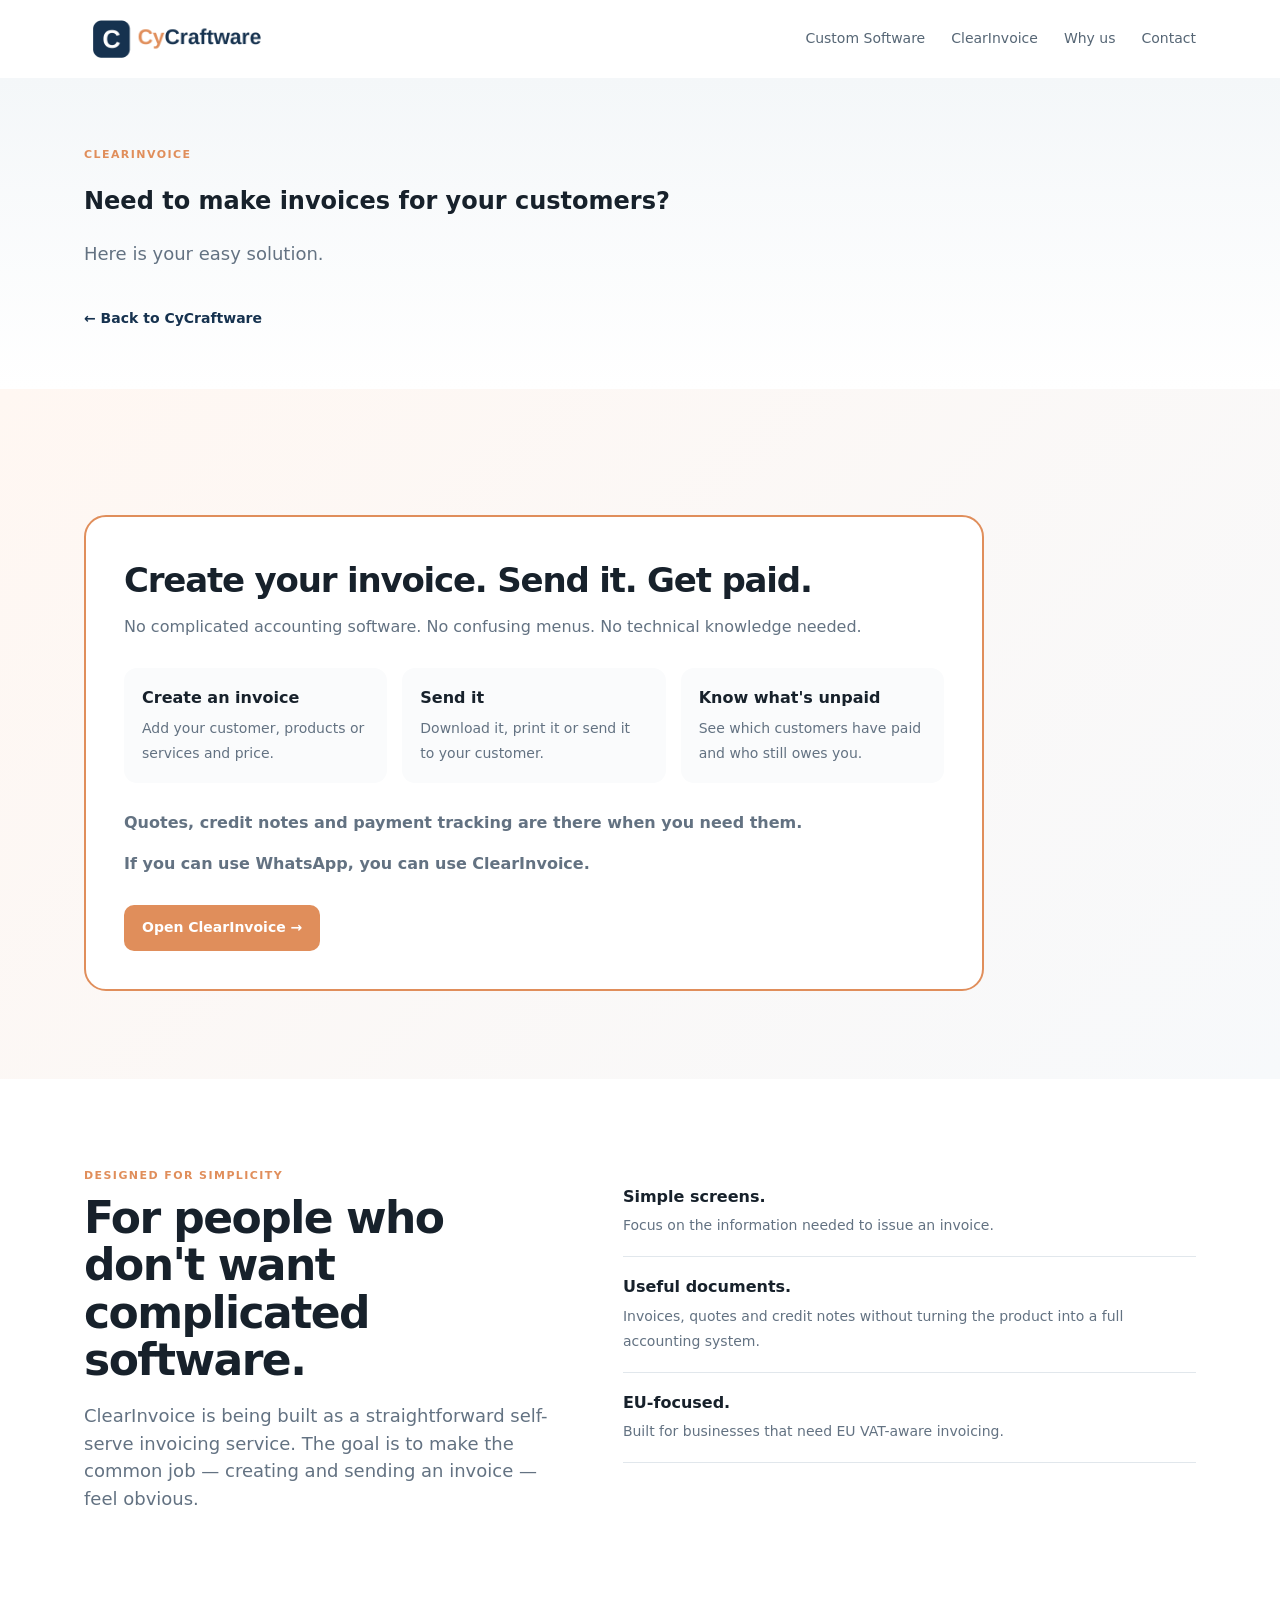
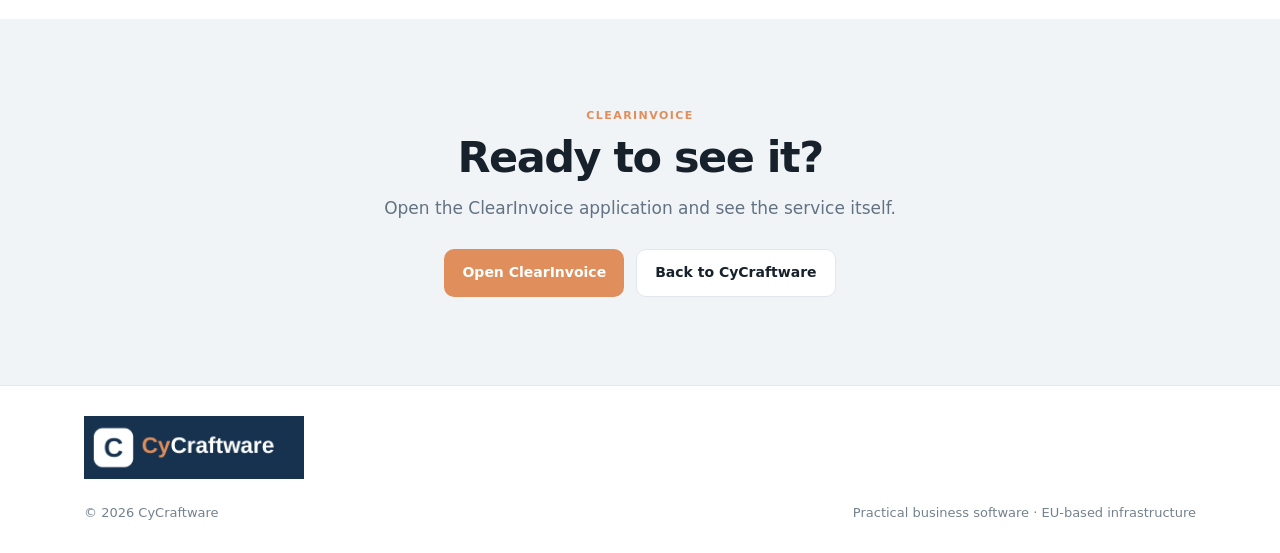
==== clearinvoice.html @ 9a3f7798 "Add files via upload" ====
<!doctype html>
<html lang="en"><head><meta charset="utf-8"><meta name="viewport" content="width=device-width,initial-scale=1">
<meta name="description" content="CyCraftware — practical software for the way your business works.">
<title>ClearInvoice | CyCraftware</title><link rel="stylesheet" href="styles.css"></head>
<body>
<header><div class="wrap nav"><a class="brand" href="index.html"><img class="brand-logo" src="cycraftware-logo-transparent.png" alt="CyCraftware"></a>
<nav class="navlinks"><a href="custom-software.html">Custom Software</a><a href="clearinvoice.html">ClearInvoice</a><a href="index.html#why">Why us</a><a href="index.html#contact">Contact</a></nav></div></header>

<main>
<section class="hero-page"><div class="wrap"><div class="eyebrow">ClearInvoice</div>
<h1>Need to make invoices for your customers?</h1><p class="lead">Here is your easy solution.</p>
<a class="back" href="index.html">← Back to CyCraftware</a></div></section>
<section class="section invoice-section"><div class="wrap"><div class="invoice-box">
<h2>Create your invoice. Send it. Get paid.</h2><p>No complicated accounting software. No confusing menus. No technical knowledge needed.</p>
<div class="invoice-points"><div class="invoice-point"><strong>Create an invoice</strong><span>Add your customer, products or services and price.</span></div>
<div class="invoice-point"><strong>Send it</strong><span>Download it, print it or send it to your customer.</span></div>
<div class="invoice-point"><strong>Know what's unpaid</strong><span>See which customers have paid and who still owes you.</span></div></div>
<p><strong>Quotes, credit notes and payment tracking are there when you need them.</strong></p>
<p><strong>If you can use WhatsApp, you can use ClearInvoice.</strong></p>
<div class="actions" style="justify-content:flex-start"><a class="btn btn-terra" href="https://invoices.cycraftware.com">Open ClearInvoice →</a></div>
</div></div></section>
<section class="section"><div class="wrap"><div class="split"><div><div class="eyebrow">Designed for simplicity</div><h2>For people who don't want complicated software.</h2><p class="lead">ClearInvoice is being built as a straightforward self-serve invoicing service. The goal is to make the common job — creating and sending an invoice — feel obvious.</p></div>
<div class="features"><div class="feature"><strong>Simple screens.</strong><span>Focus on the information needed to issue an invoice.</span></div><div class="feature"><strong>Useful documents.</strong><span>Invoices, quotes and credit notes without turning the product into a full accounting system.</span></div><div class="feature"><strong>EU-focused.</strong><span>Built for businesses that need EU VAT-aware invoicing.</span></div></div></div></div></section>
<section class="cta"><div class="wrap"><div class="eyebrow">ClearInvoice</div><h2>Ready to see it?</h2><p>Open the ClearInvoice application and see the service itself.</p><div class="actions"><a class="btn btn-terra" href="https://invoices.cycraftware.com">Open ClearInvoice</a><a class="btn btn-light" href="index.html">Back to CyCraftware</a></div></div></section>
</main>
<footer class="footer"><div class="wrap"><img class="footer-logo" src="cycraftware-logo-reversed.png" alt="CyCraftware"><div class="footerrow"><span>© 2026 CyCraftware</span><span>Practical business software · EU-based infrastructure</span></div></div></footer>
</body></html>
---- styles.css ----
:root{--navy:#16324F;--terra:#E08E5B;--ink:#17212B;--muted:#637282;--bg:#F6F8FA;--line:#E1E7EC;--white:#fff;--max:1160px}
*{box-sizing:border-box}html{scroll-behavior:smooth}body{margin:0;font-family:Inter,ui-sans-serif,system-ui,-apple-system,BlinkMacSystemFont,"Segoe UI",sans-serif;color:var(--ink);background:#fff;line-height:1.55}
a{text-decoration:none;color:inherit}.wrap{max-width:var(--max);margin:auto;padding:0 24px}
.nav{height:78px;display:flex;align-items:center;justify-content:space-between}.brand{display:flex;align-items:center;color:var(--navy)}
.brand-logo{display:block;width:205px;height:auto;max-height:60px;object-fit:contain}
.footer-logo{display:block;width:220px;height:auto;max-height:64px;object-fit:contain;margin-bottom:24px}
.navlinks{display:flex;gap:26px;color:#566675;font-size:14px}.navlinks a:hover{color:var(--navy)}
.btn{display:inline-flex;align-items:center;justify-content:center;padding:12px 18px;border-radius:10px;font-weight:750;font-size:14px;transition:.18s ease}.btn:hover{transform:translateY(-1px)}
.btn-primary{background:var(--navy);color:#fff}.btn-terra{background:var(--terra);color:#fff}.btn-light{border:1px solid var(--line);background:#fff}
.hero{background:linear-gradient(180deg,#F4F7F9 0,#fff 100%);padding:74px 0 90px}.hero-top{text-align:center;max-width:850px;margin:auto}
.eyebrow{color:var(--terra);font-weight:850;text-transform:uppercase;letter-spacing:.13em;font-size:11px}.hero h1{font-size:clamp(42px,6vw,70px);line-height:1.03;letter-spacing:-.05em;margin:15px 0}.hero-top p{font-size:19px;color:var(--muted);max-width:720px;margin:0 auto}
.choice{display:grid;grid-template-columns:1fr 1fr;gap:22px;margin-top:48px;text-align:left}.choice-card{padding:36px;border-radius:22px;background:#fff;border:1px solid var(--line);box-shadow:0 16px 42px rgba(22,50,79,.08);transition:.18s ease}.choice-card:hover{transform:translateY(-3px)}
.choice-card.custom{border-top:5px solid var(--navy)}.choice-card.invoice{border-top:5px solid var(--terra)}.choice-card h2{font-size:30px;line-height:1.12;letter-spacing:-.025em;margin:12px 0}.choice-card p{color:var(--muted);font-size:16px}
.choice-card ul{padding-left:19px;color:#526170;line-height:1.85;margin:20px 0 27px}.badge{font-size:11px;font-weight:850;letter-spacing:.12em;color:#687785}
.flow{display:flex;align-items:center;gap:7px;flex-wrap:wrap;margin:23px 0;font-weight:750}.flow span{background:#F7F1ED;padding:8px 11px;border-radius:999px;font-size:13px}.flow b{color:var(--terra)}
.section{padding:88px 0}.section.alt{background:var(--bg)}.section h1,.section h2{font-size:44px;line-height:1.08;letter-spacing:-.035em;margin:10px 0 14px}.lead{color:var(--muted);font-size:18px;max-width:760px}
.grid3{display:grid;grid-template-columns:repeat(3,1fr);gap:18px;margin-top:38px}.card{background:#fff;border:1px solid var(--line);border-radius:17px;padding:28px}.card h3{font-size:20px;margin:0 0 9px}.card p{margin:0;color:var(--muted)}.pill{display:block;color:var(--terra);font-size:11px;font-weight:850;letter-spacing:.1em;text-transform:uppercase;margin-bottom:10px}
.cases{display:grid;grid-template-columns:1fr 1fr;gap:20px;margin-top:36px}.case{background:#fff;border:1px solid var(--line);border-radius:18px;padding:30px}.case .num{color:var(--terra);font-weight:850;font-size:12px;letter-spacing:.1em}.case h3{font-size:25px;margin:10px 0}.case p{color:var(--muted)}
.split{display:grid;grid-template-columns:.9fr 1.1fr;gap:70px;align-items:start}.features{display:grid;gap:0}.feature{padding:18px 0;border-bottom:1px solid var(--line)}.feature strong{display:block;margin-bottom:4px}.feature span{color:var(--muted);font-size:14px}
.invoice-section{background:linear-gradient(135deg,#fff7f2,#f7f9fb)}.invoice-box{margin-top:38px;background:#fff;border:2px solid var(--terra);border-radius:22px;padding:38px;max-width:900px}.invoice-box h2{font-size:34px;line-height:1.1;margin:7px 0 12px}.invoice-box p{color:var(--muted)}
.invoice-points{display:grid;grid-template-columns:repeat(3,1fr);gap:15px;margin:28px 0}.invoice-point{padding:18px;background:#fafbfc;border-radius:13px}.invoice-point strong{display:block;margin-bottom:5px}.invoice-point span{font-size:14px;color:var(--muted)}
.quote{background:var(--navy);color:#fff;border-radius:22px;padding:44px}.quote p{font-size:27px;line-height:1.3;max-width:800px;margin:0}.quote small{display:block;color:#c9d5df;margin-top:17px}
.cta{padding:88px 0;text-align:center;background:#F1F4F7}.cta h2{font-size:43px;line-height:1.08;letter-spacing:-.035em;max-width:780px;margin:10px auto 14px}.cta p{max-width:650px;margin:0 auto;color:var(--muted);font-size:17px}
.actions{display:flex;gap:12px;justify-content:center;flex-wrap:wrap;margin-top:28px}.footer{padding:30px 0;border-top:1px solid var(--line);color:#74828E;font-size:13px}.footerrow{display:flex;justify-content:space-between;gap:18px;flex-wrap:wrap}
.back{display:inline-flex;margin-top:22px;color:var(--navy);font-weight:750;font-size:14px}.hero-page{padding:68px 0 58px;background:linear-gradient(180deg,#F4F7F9,#fff)}
@media(max-width:800px){.navlinks{display:none}.hero{padding:56px 0 65px}.choice,.cases,.split,.grid3,.invoice-points{grid-template-columns:1fr}.section{padding:66px 0}.section h1,.section h2,.cta h2{font-size:34px}.choice-card{padding:27px}.invoice-box{padding:28px}.quote{padding:32px}.quote p{font-size:23px}}

@media (max-width:720px){.brand-logo{width:175px}.footer-logo{width:190px}.navlinks{gap:12px;font-size:12px;flex-wrap:wrap;justify-content:flex-end}.nav{height:auto;min-height:78px;padding-top:14px;padding-bottom:14px}}
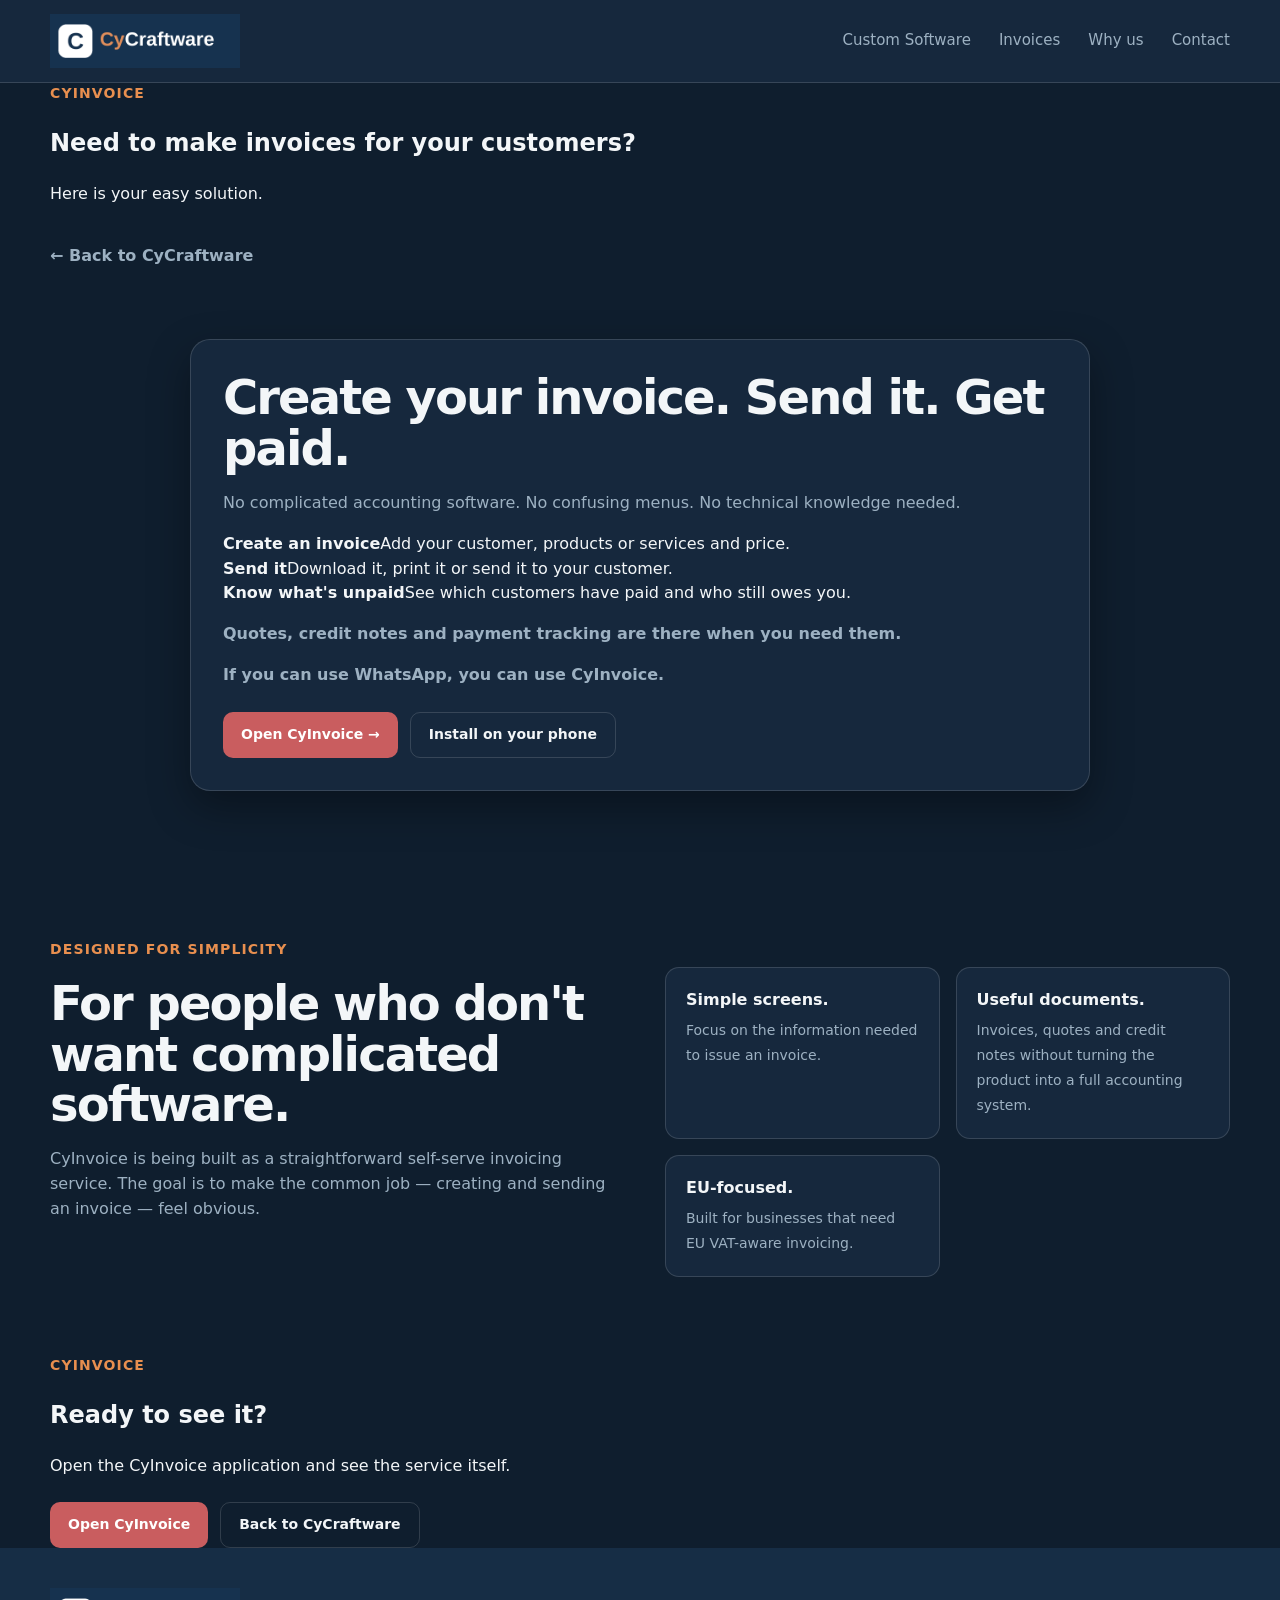
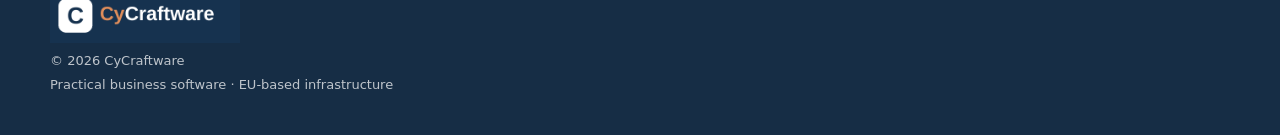
==== commit dac969b4: "Rename ClearInvoice to CyInvoice on the site; nav label Invoices; add Install on your phone button V" ====
--- a/clearinvoice.html
+++ b/clearinvoice.html
@@ -1,13 +1,13 @@
 <!doctype html>
 <html lang="en"><head><meta charset="utf-8"><meta name="viewport" content="width=device-width,initial-scale=1">
 <meta name="description" content="CyCraftware — practical software for the way your business works.">
-<title>ClearInvoice | CyCraftware</title><link rel="stylesheet" href="styles.css"></head>
+<title>CyInvoice | CyCraftware</title><link rel="stylesheet" href="styles.css"></head>
 <body>
 <header><div class="wrap nav"><a class="brand" href="index.html"><img class="brand-logo" src="cycraftware-logo-transparent.png" alt="CyCraftware"></a>
-<nav class="navlinks"><a href="custom-software.html">Custom Software</a><a href="clearinvoice.html">ClearInvoice</a><a href="index.html#why">Why us</a><a href="index.html#contact">Contact</a></nav></div></header>
+<nav class="navlinks"><a href="custom-software.html">Custom Software</a><a href="clearinvoice.html">Invoices</a><a href="index.html#why">Why us</a><a href="index.html#contact">Contact</a></nav></div></header>
 
 <main>
-<section class="hero-page"><div class="wrap"><div class="eyebrow">ClearInvoice</div>
+<section class="hero-page"><div class="wrap"><div class="eyebrow">CyInvoice</div>
 <h1>Need to make invoices for your customers?</h1><p class="lead">Here is your easy solution.</p>
 <a class="back" href="index.html">← Back to CyCraftware</a></div></section>
 <section class="section invoice-section"><div class="wrap"><div class="invoice-box">
@@ -16,12 +16,12 @@
 <div class="invoice-point"><strong>Send it</strong><span>Download it, print it or send it to your customer.</span></div>
 <div class="invoice-point"><strong>Know what's unpaid</strong><span>See which customers have paid and who still owes you.</span></div></div>
 <p><strong>Quotes, credit notes and payment tracking are there when you need them.</strong></p>
-<p><strong>If you can use WhatsApp, you can use ClearInvoice.</strong></p>
-<div class="actions" style="justify-content:flex-start"><a class="btn btn-terra" href="https://invoices.cycraftware.com">Open ClearInvoice →</a></div>
+<p><strong>If you can use WhatsApp, you can use CyInvoice.</strong></p>
+<div class="actions" style="justify-content:flex-start"><a class="btn btn-terra" href="https://invoices.cycraftware.com">Open CyInvoice →</a><a class="btn btn-light" href="https://invoices.cycraftware.com/cyinvoice-pwa/install.html">Install on your phone</a></div>
 </div></div></section>
-<section class="section"><div class="wrap"><div class="split"><div><div class="eyebrow">Designed for simplicity</div><h2>For people who don't want complicated software.</h2><p class="lead">ClearInvoice is being built as a straightforward self-serve invoicing service. The goal is to make the common job — creating and sending an invoice — feel obvious.</p></div>
+<section class="section"><div class="wrap"><div class="split"><div><div class="eyebrow">Designed for simplicity</div><h2>For people who don't want complicated software.</h2><p class="lead">CyInvoice is being built as a straightforward self-serve invoicing service. The goal is to make the common job — creating and sending an invoice — feel obvious.</p></div>
 <div class="features"><div class="feature"><strong>Simple screens.</strong><span>Focus on the information needed to issue an invoice.</span></div><div class="feature"><strong>Useful documents.</strong><span>Invoices, quotes and credit notes without turning the product into a full accounting system.</span></div><div class="feature"><strong>EU-focused.</strong><span>Built for businesses that need EU VAT-aware invoicing.</span></div></div></div></div></section>
-<section class="cta"><div class="wrap"><div class="eyebrow">ClearInvoice</div><h2>Ready to see it?</h2><p>Open the ClearInvoice application and see the service itself.</p><div class="actions"><a class="btn btn-terra" href="https://invoices.cycraftware.com">Open ClearInvoice</a><a class="btn btn-light" href="index.html">Back to CyCraftware</a></div></div></section>
+<section class="cta"><div class="wrap"><div class="eyebrow">CyInvoice</div><h2>Ready to see it?</h2><p>Open the CyInvoice application and see the service itself.</p><div class="actions"><a class="btn btn-terra" href="https://invoices.cycraftware.com">Open CyInvoice</a><a class="btn btn-light" href="index.html">Back to CyCraftware</a></div></div></section>
 </main>
 <footer class="footer"><div class="wrap"><img class="footer-logo" src="cycraftware-logo-reversed.png" alt="CyCraftware"><div class="footerrow"><span>© 2026 CyCraftware</span><span>Practical business software · EU-based infrastructure</span></div></div></footer>
-</body></html>+</body></html>
--- a/styles.css
+++ b/styles.css
@@ -1,29 +1,624 @@
-
-:root{--navy:#16324F;--terra:#E08E5B;--ink:#17212B;--muted:#637282;--bg:#F6F8FA;--line:#E1E7EC;--white:#fff;--max:1160px}
-*{box-sizing:border-box}html{scroll-behavior:smooth}body{margin:0;font-family:Inter,ui-sans-serif,system-ui,-apple-system,BlinkMacSystemFont,"Segoe UI",sans-serif;color:var(--ink);background:#fff;line-height:1.55}
-a{text-decoration:none;color:inherit}.wrap{max-width:var(--max);margin:auto;padding:0 24px}
-.nav{height:78px;display:flex;align-items:center;justify-content:space-between}.brand{display:flex;align-items:center;color:var(--navy)}
-.brand-logo{display:block;width:205px;height:auto;max-height:60px;object-fit:contain}
-.footer-logo{display:block;width:220px;height:auto;max-height:64px;object-fit:contain;margin-bottom:24px}
-.navlinks{display:flex;gap:26px;color:#566675;font-size:14px}.navlinks a:hover{color:var(--navy)}
-.btn{display:inline-flex;align-items:center;justify-content:center;padding:12px 18px;border-radius:10px;font-weight:750;font-size:14px;transition:.18s ease}.btn:hover{transform:translateY(-1px)}
-.btn-primary{background:var(--navy);color:#fff}.btn-terra{background:var(--terra);color:#fff}.btn-light{border:1px solid var(--line);background:#fff}
-.hero{background:linear-gradient(180deg,#F4F7F9 0,#fff 100%);padding:74px 0 90px}.hero-top{text-align:center;max-width:850px;margin:auto}
-.eyebrow{color:var(--terra);font-weight:850;text-transform:uppercase;letter-spacing:.13em;font-size:11px}.hero h1{font-size:clamp(42px,6vw,70px);line-height:1.03;letter-spacing:-.05em;margin:15px 0}.hero-top p{font-size:19px;color:var(--muted);max-width:720px;margin:0 auto}
-.choice{display:grid;grid-template-columns:1fr 1fr;gap:22px;margin-top:48px;text-align:left}.choice-card{padding:36px;border-radius:22px;background:#fff;border:1px solid var(--line);box-shadow:0 16px 42px rgba(22,50,79,.08);transition:.18s ease}.choice-card:hover{transform:translateY(-3px)}
-.choice-card.custom{border-top:5px solid var(--navy)}.choice-card.invoice{border-top:5px solid var(--terra)}.choice-card h2{font-size:30px;line-height:1.12;letter-spacing:-.025em;margin:12px 0}.choice-card p{color:var(--muted);font-size:16px}
-.choice-card ul{padding-left:19px;color:#526170;line-height:1.85;margin:20px 0 27px}.badge{font-size:11px;font-weight:850;letter-spacing:.12em;color:#687785}
-.flow{display:flex;align-items:center;gap:7px;flex-wrap:wrap;margin:23px 0;font-weight:750}.flow span{background:#F7F1ED;padding:8px 11px;border-radius:999px;font-size:13px}.flow b{color:var(--terra)}
-.section{padding:88px 0}.section.alt{background:var(--bg)}.section h1,.section h2{font-size:44px;line-height:1.08;letter-spacing:-.035em;margin:10px 0 14px}.lead{color:var(--muted);font-size:18px;max-width:760px}
-.grid3{display:grid;grid-template-columns:repeat(3,1fr);gap:18px;margin-top:38px}.card{background:#fff;border:1px solid var(--line);border-radius:17px;padding:28px}.card h3{font-size:20px;margin:0 0 9px}.card p{margin:0;color:var(--muted)}.pill{display:block;color:var(--terra);font-size:11px;font-weight:850;letter-spacing:.1em;text-transform:uppercase;margin-bottom:10px}
-.cases{display:grid;grid-template-columns:1fr 1fr;gap:20px;margin-top:36px}.case{background:#fff;border:1px solid var(--line);border-radius:18px;padding:30px}.case .num{color:var(--terra);font-weight:850;font-size:12px;letter-spacing:.1em}.case h3{font-size:25px;margin:10px 0}.case p{color:var(--muted)}
-.split{display:grid;grid-template-columns:.9fr 1.1fr;gap:70px;align-items:start}.features{display:grid;gap:0}.feature{padding:18px 0;border-bottom:1px solid var(--line)}.feature strong{display:block;margin-bottom:4px}.feature span{color:var(--muted);font-size:14px}
-.invoice-section{background:linear-gradient(135deg,#fff7f2,#f7f9fb)}.invoice-box{margin-top:38px;background:#fff;border:2px solid var(--terra);border-radius:22px;padding:38px;max-width:900px}.invoice-box h2{font-size:34px;line-height:1.1;margin:7px 0 12px}.invoice-box p{color:var(--muted)}
-.invoice-points{display:grid;grid-template-columns:repeat(3,1fr);gap:15px;margin:28px 0}.invoice-point{padding:18px;background:#fafbfc;border-radius:13px}.invoice-point strong{display:block;margin-bottom:5px}.invoice-point span{font-size:14px;color:var(--muted)}
-.quote{background:var(--navy);color:#fff;border-radius:22px;padding:44px}.quote p{font-size:27px;line-height:1.3;max-width:800px;margin:0}.quote small{display:block;color:#c9d5df;margin-top:17px}
-.cta{padding:88px 0;text-align:center;background:#F1F4F7}.cta h2{font-size:43px;line-height:1.08;letter-spacing:-.035em;max-width:780px;margin:10px auto 14px}.cta p{max-width:650px;margin:0 auto;color:var(--muted);font-size:17px}
-.actions{display:flex;gap:12px;justify-content:center;flex-wrap:wrap;margin-top:28px}.footer{padding:30px 0;border-top:1px solid var(--line);color:#74828E;font-size:13px}.footerrow{display:flex;justify-content:space-between;gap:18px;flex-wrap:wrap}
-.back{display:inline-flex;margin-top:22px;color:var(--navy);font-weight:750;font-size:14px}.hero-page{padding:68px 0 58px;background:linear-gradient(180deg,#F4F7F9,#fff)}
-@media(max-width:800px){.navlinks{display:none}.hero{padding:56px 0 65px}.choice,.cases,.split,.grid3,.invoice-points{grid-template-columns:1fr}.section{padding:66px 0}.section h1,.section h2,.cta h2{font-size:34px}.choice-card{padding:27px}.invoice-box{padding:28px}.quote{padding:32px}.quote p{font-size:23px}}
-
-@media (max-width:720px){.brand-logo{width:175px}.footer-logo{width:190px}.navlinks{gap:12px;font-size:12px;flex-wrap:wrap;justify-content:flex-end}.nav{height:auto;min-height:78px;padding-top:14px;padding-bottom:14px}}
+:root {
+  --navy: #162d45;
+  --navy-light: #2c4d70;
+  --orange: #e88f4f;
+  --muted: #9db1c2;
+  --line: rgba(255, 255, 255, 0.14);
+  --bg: #0f1e2e;
+  --surface: #16283d;
+  --hero-bg: #12233a;
+  --white: #ffffff;
+  --terra: #c95d5f;
+  --green: #3f8f78;
+  --text: #f3f6f8;
+}
+
+* {
+  box-sizing: border-box;
+}
+
+html {
+  scroll-behavior: smooth;
+}
+
+body {
+  margin: 0;
+  font-family: Inter, ui-sans-serif, system-ui, -apple-system,
+    BlinkMacSystemFont, "Segoe UI", sans-serif;
+  color: var(--text);
+  background: var(--bg);
+  line-height: 1.55;
+  overflow-x: hidden;
+}
+
+img {
+  max-width: 100%;
+  height: auto;
+}
+
+a {
+  color: inherit;
+  text-decoration: none;
+}
+
+.wrap {
+  width: min(1180px, calc(100% - 40px));
+  margin: 0 auto;
+}
+
+/* =========================
+   HEADER
+========================= */
+header {
+  background: var(--surface);
+  border-bottom: 1px solid var(--line);
+}
+
+header .wrap {
+  min-height: 82px;
+  display: flex;
+  align-items: center;
+  justify-content: space-between;
+  gap: 30px;
+}
+
+.brand {
+  display: flex;
+  align-items: center;
+  flex-shrink: 0;
+}
+
+.brand-logo {
+  display: block;
+  width: 190px;
+  max-width: 100%;
+  content: url("cycraftware-logo-reversed.png");
+}
+
+.navlinks {
+  display: flex;
+  align-items: center;
+  justify-content: flex-end;
+  gap: 28px;
+  flex-wrap: wrap;
+}
+
+.navlinks a {
+  color: var(--muted);
+  font-size: 15px;
+  white-space: nowrap;
+  transition: color 0.18s ease;
+}
+
+.navlinks a:hover {
+  color: var(--white);
+}
+
+/* =========================
+   BUTTONS
+========================= */
+.btn {
+  display: inline-flex;
+  align-items: center;
+  justify-content: center;
+  gap: 8px;
+  min-height: 44px;
+  padding: 11px 18px;
+  border-radius: 10px;
+  font-weight: 700;
+  font-size: 14px;
+  transition: transform 0.18s ease, opacity 0.18s ease;
+}
+
+.btn:hover {
+  transform: translateY(-1px);
+}
+
+.btn-primary {
+  background: var(--navy-light);
+  color: var(--white);
+}
+
+.btn-terra {
+  background: var(--terra);
+  color: var(--white);
+}
+
+.btn-light {
+  background: transparent;
+  color: var(--text);
+  border: 1px solid var(--line);
+}
+
+/* =========================
+   HERO
+========================= */
+.hero {
+  background: var(--hero-bg);
+  padding: 78px 0 40px;
+}
+
+.hero-top {
+  max-width: 900px;
+  margin: 0 auto;
+  text-align: center;
+}
+
+.eyebrow {
+  color: var(--orange);
+  font-size: 14px;
+  font-weight: 800;
+  letter-spacing: 0.08em;
+  text-transform: uppercase;
+  margin-bottom: 18px;
+}
+
+.hero h1 {
+  margin: 0;
+  font-size: clamp(42px, 6vw, 76px);
+  line-height: 0.98;
+  letter-spacing: -0.055em;
+  font-weight: 800;
+}
+
+.hero p {
+  max-width: 850px;
+  margin: 28px auto 0;
+  color: var(--muted);
+  font-size: clamp(17px, 2vw, 21px);
+}
+
+/* =========================
+   MAIN SERVICE CHOICES
+========================= */
+.choice {
+  width: min(1180px, calc(100% - 40px));
+  margin: 0 auto;
+  padding: 42px 0 70px;
+
+  display: grid;
+  grid-template-columns: repeat(2, minmax(0, 1fr));
+  gap: 28px;
+  align-items: stretch;
+}
+
+.choice-card {
+  min-width: 0;
+  background: var(--surface);
+  border: 1px solid var(--line);
+  border-radius: 22px;
+  padding: 32px;
+  box-shadow: 0 16px 40px rgba(0, 0, 0, 0.35);
+  transition: transform 0.18s ease, box-shadow 0.18s ease;
+}
+
+.choice-card:hover {
+  transform: translateY(-3px);
+  box-shadow: 0 20px 50px rgba(0, 0, 0, 0.45);
+}
+
+.choice-card.custom {
+  border-top: 5px solid var(--navy-light);
+}
+
+.choice-card.invoice {
+  border-top: 5px solid var(--orange);
+}
+
+.badge {
+  display: inline-block;
+  margin-bottom: 14px;
+  color: var(--muted);
+  font-size: 13px;
+  font-weight: 800;
+  letter-spacing: 0.08em;
+}
+
+.choice-card h2 {
+  margin: 0 0 16px;
+  font-size: clamp(27px, 3vw, 36px);
+  line-height: 1.08;
+  letter-spacing: -0.035em;
+}
+
+.choice-card p {
+  margin: 0 0 18px;
+  color: var(--muted);
+  font-size: 17px;
+}
+
+.choice-card ul {
+  margin: 0 0 24px;
+  padding-left: 20px;
+  color: var(--muted);
+}
+
+.choice-card li {
+  margin-bottom: 9px;
+}
+
+/* =========================
+   SECTIONS
+========================= */
+.section {
+  padding: 78px 0;
+}
+
+.section.alt {
+  background: var(--surface);
+}
+
+.section .wrap {
+  width: min(1180px, calc(100% - 40px));
+}
+
+.section h2 {
+  margin: 0 0 18px;
+  font-size: clamp(32px, 4vw, 48px);
+  line-height: 1.05;
+  letter-spacing: -0.04em;
+}
+
+.section p {
+  color: var(--muted);
+}
+
+/* =========================
+   SPLIT CONTENT
+========================= */
+.split {
+  display: grid;
+  grid-template-columns: minmax(0, 1fr) minmax(0, 1fr);
+  gap: 50px;
+  align-items: start;
+}
+
+.split > * {
+  min-width: 0;
+}
+
+/* =========================
+   FEATURE GRID
+========================= */
+.features {
+  display: grid;
+  grid-template-columns: repeat(2, minmax(0, 1fr));
+  gap: 16px;
+  margin-top: 28px;
+}
+
+.feature {
+  background: var(--surface);
+  border: 1px solid var(--line);
+  border-radius: 14px;
+  padding: 20px;
+}
+
+.feature strong {
+  display: block;
+  margin-bottom: 6px;
+}
+
+.feature span {
+  color: var(--muted);
+  font-size: 14px;
+}
+
+/* =========================
+   THREE COLUMN GRID
+========================= */
+.grid3 {
+  display: grid;
+  grid-template-columns: repeat(3, minmax(0, 1fr));
+  gap: 18px;
+}
+
+.card {
+  min-width: 0;
+  background: var(--surface);
+  border: 1px solid var(--line);
+  border-radius: 17px;
+  padding: 28px;
+}
+
+.card h3 {
+  margin: 0 0 9px;
+  font-size: 20px;
+}
+
+.card p {
+  margin: 0;
+  color: var(--muted);
+}
+
+/* =========================
+   PILLS
+========================= */
+.pill {
+  display: inline-block;
+  padding: 7px 12px;
+  border-radius: 999px;
+  background: rgba(255, 255, 255, 0.08);
+  color: var(--text);
+  font-size: 12px;
+  font-weight: 800;
+  letter-spacing: 0.05em;
+}
+
+/* =========================
+   FLOW
+========================= */
+.flow {
+  display: grid;
+  grid-template-columns: repeat(3, minmax(0, 1fr));
+  gap: 18px;
+  margin-top: 30px;
+}
+
+.flow > div {
+  min-width: 0;
+}
+
+/* =========================
+   INVOICE
+========================= */
+.invoice-section {
+  padding: 70px 0;
+}
+
+.invoice-box {
+  max-width: 900px;
+  margin: 0 auto;
+  background: var(--surface);
+  border: 1px solid var(--line);
+  border-radius: 20px;
+  padding: 32px;
+  box-shadow: 0 16px 40px rgba(0, 0, 0, 0.35);
+}
+
+.invoice-box h2 {
+  margin-top: 0;
+}
+
+.quote {
+  margin: 24px 0;
+  padding: 24px;
+  border-left: 4px solid var(--orange);
+  background: rgba(232, 143, 79, 0.1);
+  border-radius: 8px;
+  color: var(--muted);
+}
+
+.actions {
+  display: flex;
+  flex-wrap: wrap;
+  gap: 12px;
+  margin-top: 24px;
+}
+
+.back {
+  display: inline-flex;
+  margin-top: 22px;
+  color: var(--muted);
+  font-weight: 700;
+}
+
+/* =========================
+   FOOTER
+========================= */
+footer {
+  background: var(--navy);
+  color: var(--white);
+  padding: 40px 0;
+}
+
+.footer-row {
+  display: flex;
+  align-items: center;
+  justify-content: space-between;
+  gap: 30px;
+}
+
+.footer-logo {
+  width: 190px;
+  max-width: 100%;
+}
+
+.footerrow {
+  display: flex;
+  flex-direction: column;
+  gap: 4px;
+}
+
+.footerrow span {
+  color: rgba(255, 255, 255, 0.72);
+  font-size: 13px;
+}
+
+/* =========================
+   TABLET
+========================= */
+@media (max-width: 900px) {
+  .wrap,
+  .choice,
+  .section .wrap {
+    width: min(100% - 32px, 760px);
+  }
+
+  header .wrap {
+    min-height: 72px;
+  }
+
+  .brand-logo {
+    width: 165px;
+  }
+
+  .navlinks {
+    gap: 16px;
+  }
+
+  .hero {
+    padding-top: 60px;
+  }
+
+  .choice {
+    grid-template-columns: 1fr 1fr;
+    gap: 18px;
+  }
+
+  .choice-card {
+    padding: 26px;
+  }
+
+  .split {
+    grid-template-columns: 1fr;
+    gap: 30px;
+  }
+
+  .grid3 {
+    grid-template-columns: 1fr 1fr;
+  }
+
+  .flow {
+    grid-template-columns: 1fr 1fr;
+  }
+}
+
+/* =========================
+   PHONES
+========================= */
+@media (max-width: 700px) {
+  .wrap,
+  .choice,
+  .section .wrap {
+    width: calc(100% - 24px);
+  }
+
+  header .wrap {
+    min-height: auto;
+    padding: 14px 0;
+    flex-direction: column;
+    gap: 12px;
+  }
+
+  .brand-logo {
+    width: 215px;
+  }
+
+  .navlinks {
+    width: 100%;
+    justify-content: center;
+    gap: 8px 16px;
+  }
+
+  .navlinks a {
+    font-size: 13px;
+  }
+
+  .hero {
+    padding: 48px 0 24px;
+  }
+
+  .hero-top {
+    width: 100%;
+  }
+
+  .hero h1 {
+    font-size: clamp(40px, 12vw, 58px);
+  }
+
+  .hero p {
+    font-size: 16px;
+    margin-top: 22px;
+  }
+
+  .choice {
+    grid-template-columns: 1fr;
+    gap: 18px;
+    padding-top: 24px;
+    padding-bottom: 50px;
+  }
+
+  .choice-card {
+    padding: 22px;
+  }
+
+  .choice-card h2 {
+    font-size: 29px;
+  }
+
+  .choice-card p {
+    font-size: 16px;
+  }
+
+  .section {
+    padding: 55px 0;
+  }
+
+  .features {
+    grid-template-columns: 1fr;
+  }
+
+  .grid3 {
+    grid-template-columns: 1fr;
+  }
+
+  .flow {
+    grid-template-columns: 1fr;
+  }
+
+  .invoice-box {
+    padding: 22px;
+  }
+
+  .footer-row {
+    flex-direction: column;
+    text-align: center;
+  }
+}
+
+/* =========================
+   SMALL PHONES
+========================= */
+@media (max-width: 420px) {
+  .navlinks {
+    gap: 7px 12px;
+  }
+
+  .navlinks a {
+    font-size: 12px;
+  }
+
+  .hero {
+    padding-top: 42px;
+  }
+
+  .hero h1 {
+    font-size: 40px;
+  }
+
+  .hero p {
+    font-size: 15px;
+  }
+
+  .choice {
+    width: calc(100% - 20px);
+  }
+
+  .choice-card {
+    padding: 20px;
+    border-radius: 18px;
+  }
+
+  .choice-card h2 {
+    font-size: 27px;
+  }
+
+  .actions {
+    flex-direction: column;
+  }
+
+  .actions .btn {
+    width: 100%;
+  }
+}
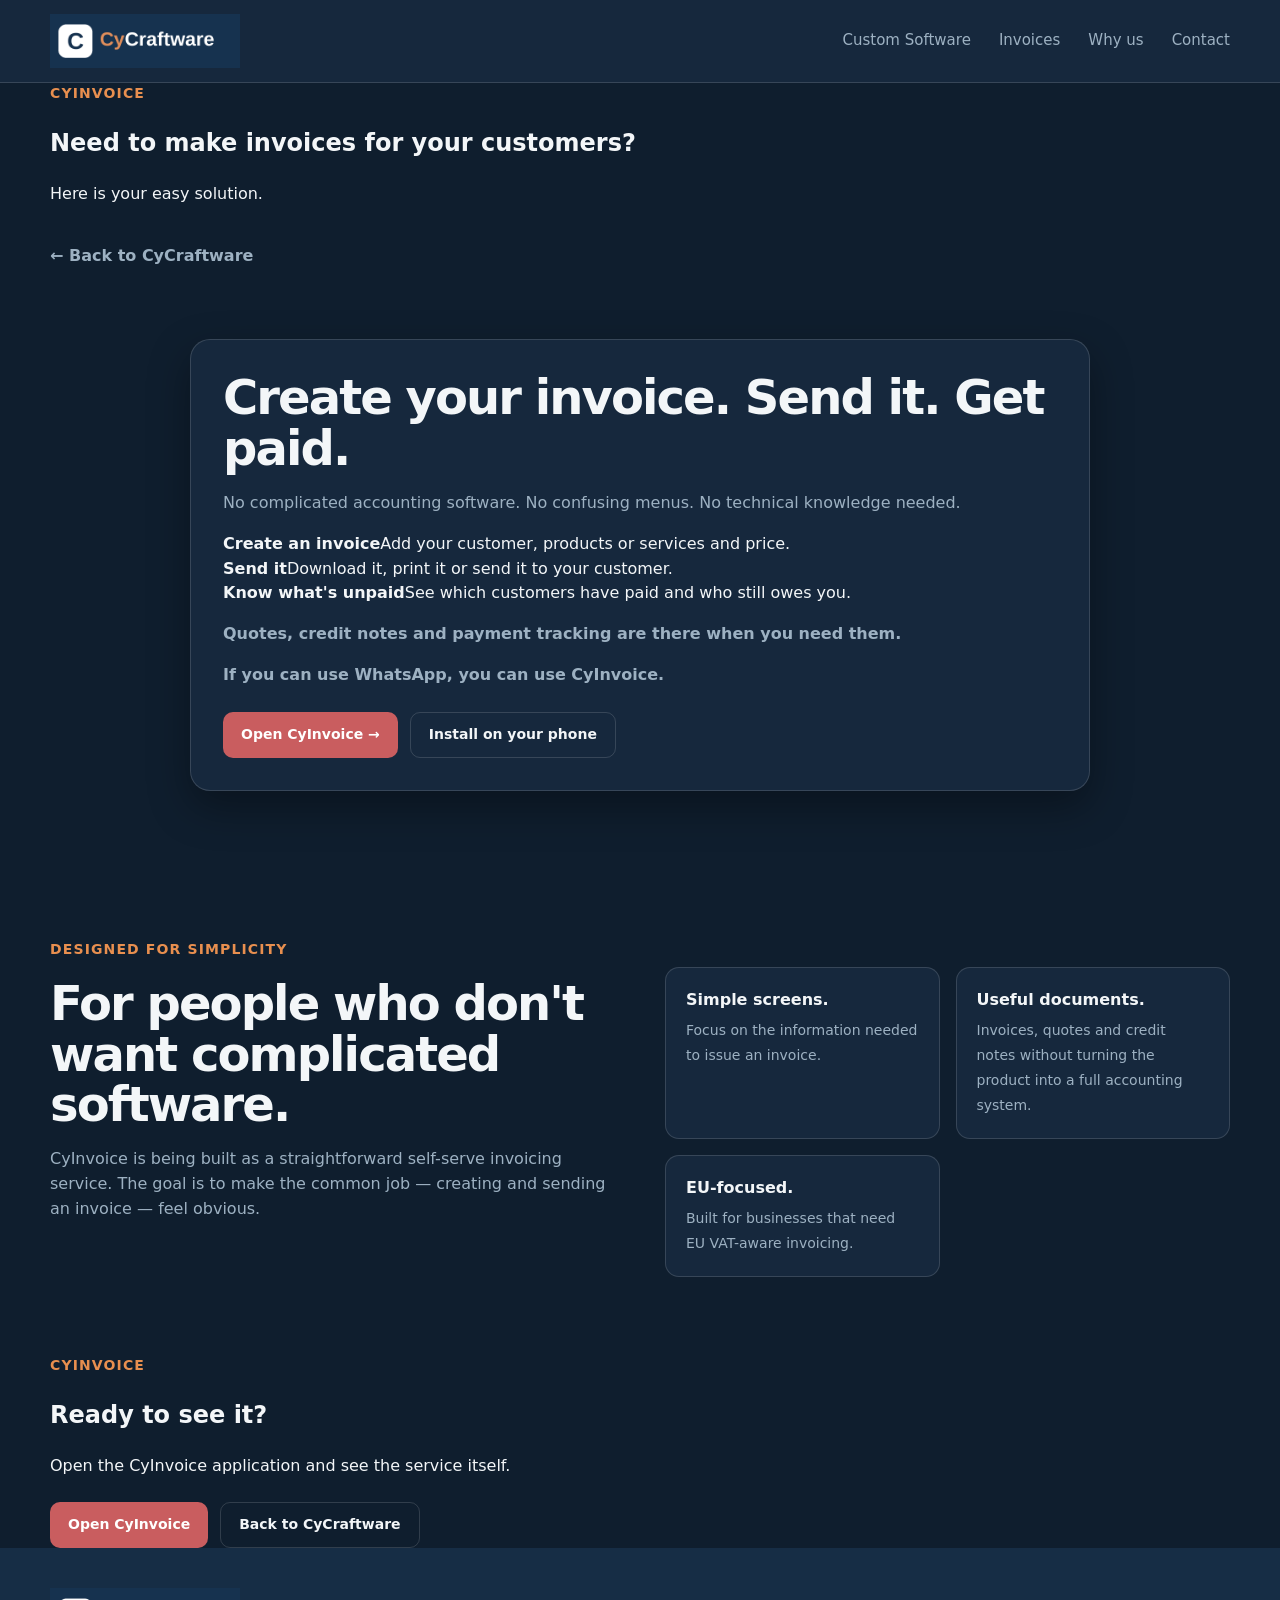
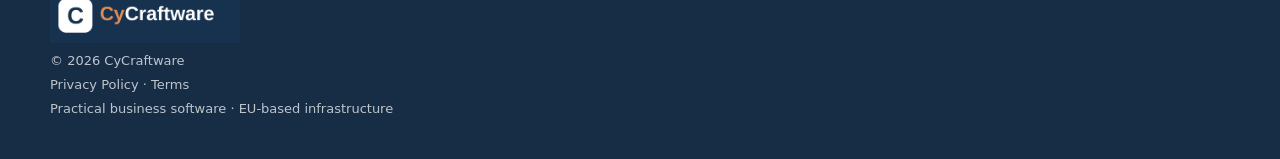
==== commit dde6876c: "Footer: add Privacy Policy and Terms links on all pages Co-Authored-By: Claude Opus 5.5 <noreply@ant" ====
--- a/clearinvoice.html
+++ b/clearinvoice.html
@@ -23,5 +23,5 @@
 <div class="features"><div class="feature"><strong>Simple screens.</strong><span>Focus on the information needed to issue an invoice.</span></div><div class="feature"><strong>Useful documents.</strong><span>Invoices, quotes and credit notes without turning the product into a full accounting system.</span></div><div class="feature"><strong>EU-focused.</strong><span>Built for businesses that need EU VAT-aware invoicing.</span></div></div></div></div></section>
 <section class="cta"><div class="wrap"><div class="eyebrow">CyInvoice</div><h2>Ready to see it?</h2><p>Open the CyInvoice application and see the service itself.</p><div class="actions"><a class="btn btn-terra" href="https://invoices.cycraftware.com">Open CyInvoice</a><a class="btn btn-light" href="index.html">Back to CyCraftware</a></div></div></section>
 </main>
-<footer class="footer"><div class="wrap"><img class="footer-logo" src="cycraftware-logo-reversed.png" alt="CyCraftware"><div class="footerrow"><span>© 2026 CyCraftware</span><span>Practical business software · EU-based infrastructure</span></div></div></footer>
+<footer class="footer"><div class="wrap"><img class="footer-logo" src="cycraftware-logo-reversed.png" alt="CyCraftware"><div class="footerrow"><span>© 2026 CyCraftware</span><span><a href="privacy.html">Privacy Policy</a> · <a href="terms.html">Terms</a></span><span>Practical business software · EU-based infrastructure</span></div></div></footer>
 </body></html>
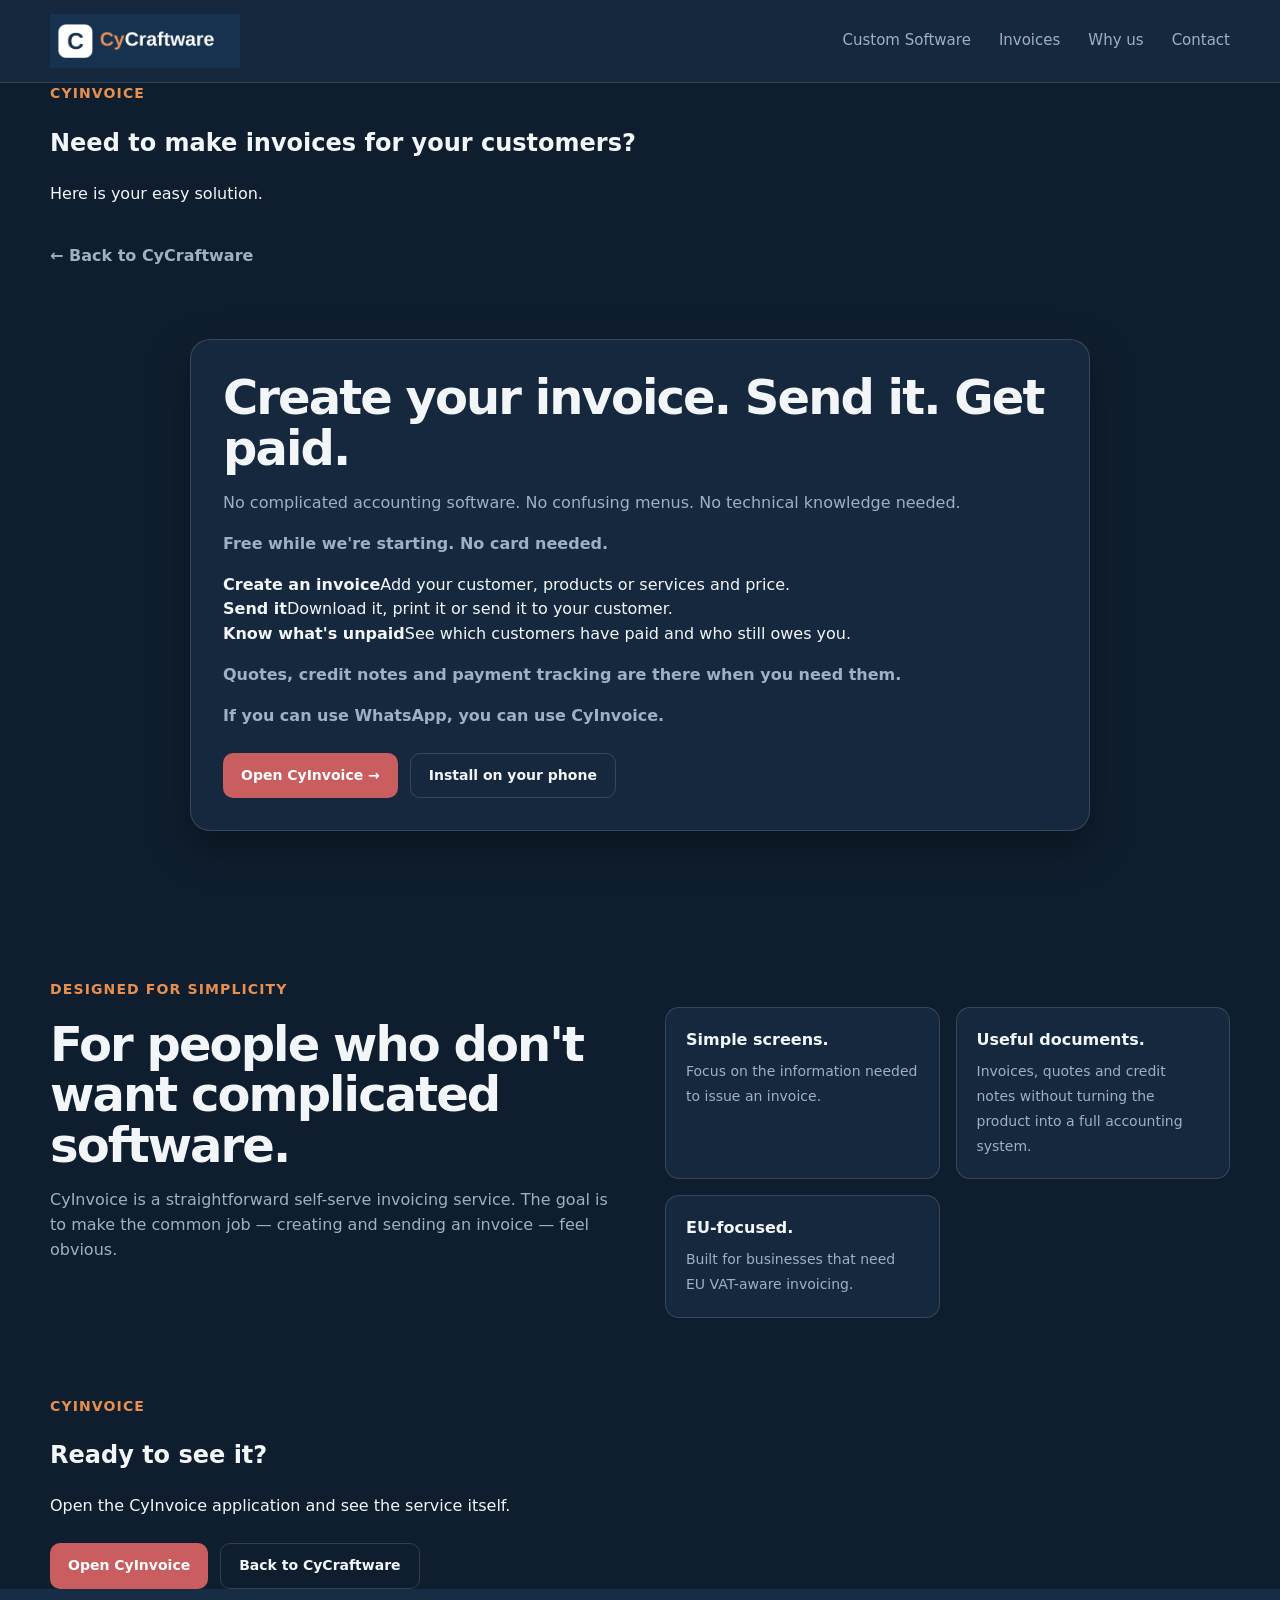
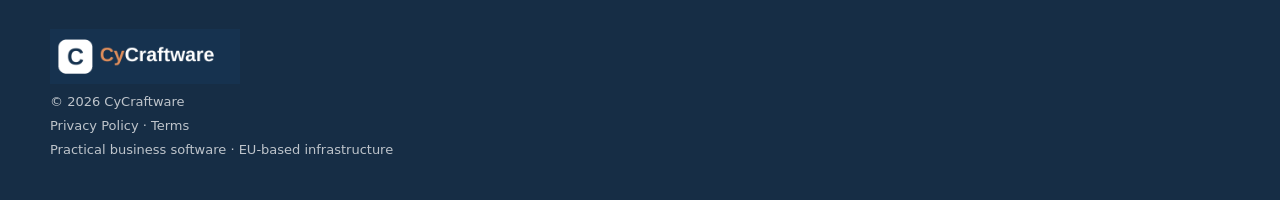
==== commit 0248ff93: "CyInvoice page: free while we're starting; CyInvoice is live, not 'being built' Co-Authored-By: Clau" ====
--- a/clearinvoice.html
+++ b/clearinvoice.html
@@ -12,6 +12,7 @@
 <a class="back" href="index.html">← Back to CyCraftware</a></div></section>
 <section class="section invoice-section"><div class="wrap"><div class="invoice-box">
 <h2>Create your invoice. Send it. Get paid.</h2><p>No complicated accounting software. No confusing menus. No technical knowledge needed.</p>
+<p><strong>Free while we're starting. No card needed.</strong></p>
 <div class="invoice-points"><div class="invoice-point"><strong>Create an invoice</strong><span>Add your customer, products or services and price.</span></div>
 <div class="invoice-point"><strong>Send it</strong><span>Download it, print it or send it to your customer.</span></div>
 <div class="invoice-point"><strong>Know what's unpaid</strong><span>See which customers have paid and who still owes you.</span></div></div>
@@ -19,7 +20,7 @@
 <p><strong>If you can use WhatsApp, you can use CyInvoice.</strong></p>
 <div class="actions" style="justify-content:flex-start"><a class="btn btn-terra" href="https://invoices.cycraftware.com">Open CyInvoice →</a><a class="btn btn-light" href="https://invoices.cycraftware.com/cyinvoice-pwa/install.html">Install on your phone</a></div>
 </div></div></section>
-<section class="section"><div class="wrap"><div class="split"><div><div class="eyebrow">Designed for simplicity</div><h2>For people who don't want complicated software.</h2><p class="lead">CyInvoice is being built as a straightforward self-serve invoicing service. The goal is to make the common job — creating and sending an invoice — feel obvious.</p></div>
+<section class="section"><div class="wrap"><div class="split"><div><div class="eyebrow">Designed for simplicity</div><h2>For people who don't want complicated software.</h2><p class="lead">CyInvoice is a straightforward self-serve invoicing service. The goal is to make the common job — creating and sending an invoice — feel obvious.</p></div>
 <div class="features"><div class="feature"><strong>Simple screens.</strong><span>Focus on the information needed to issue an invoice.</span></div><div class="feature"><strong>Useful documents.</strong><span>Invoices, quotes and credit notes without turning the product into a full accounting system.</span></div><div class="feature"><strong>EU-focused.</strong><span>Built for businesses that need EU VAT-aware invoicing.</span></div></div></div></div></section>
 <section class="cta"><div class="wrap"><div class="eyebrow">CyInvoice</div><h2>Ready to see it?</h2><p>Open the CyInvoice application and see the service itself.</p><div class="actions"><a class="btn btn-terra" href="https://invoices.cycraftware.com">Open CyInvoice</a><a class="btn btn-light" href="index.html">Back to CyCraftware</a></div></div></section>
 </main>
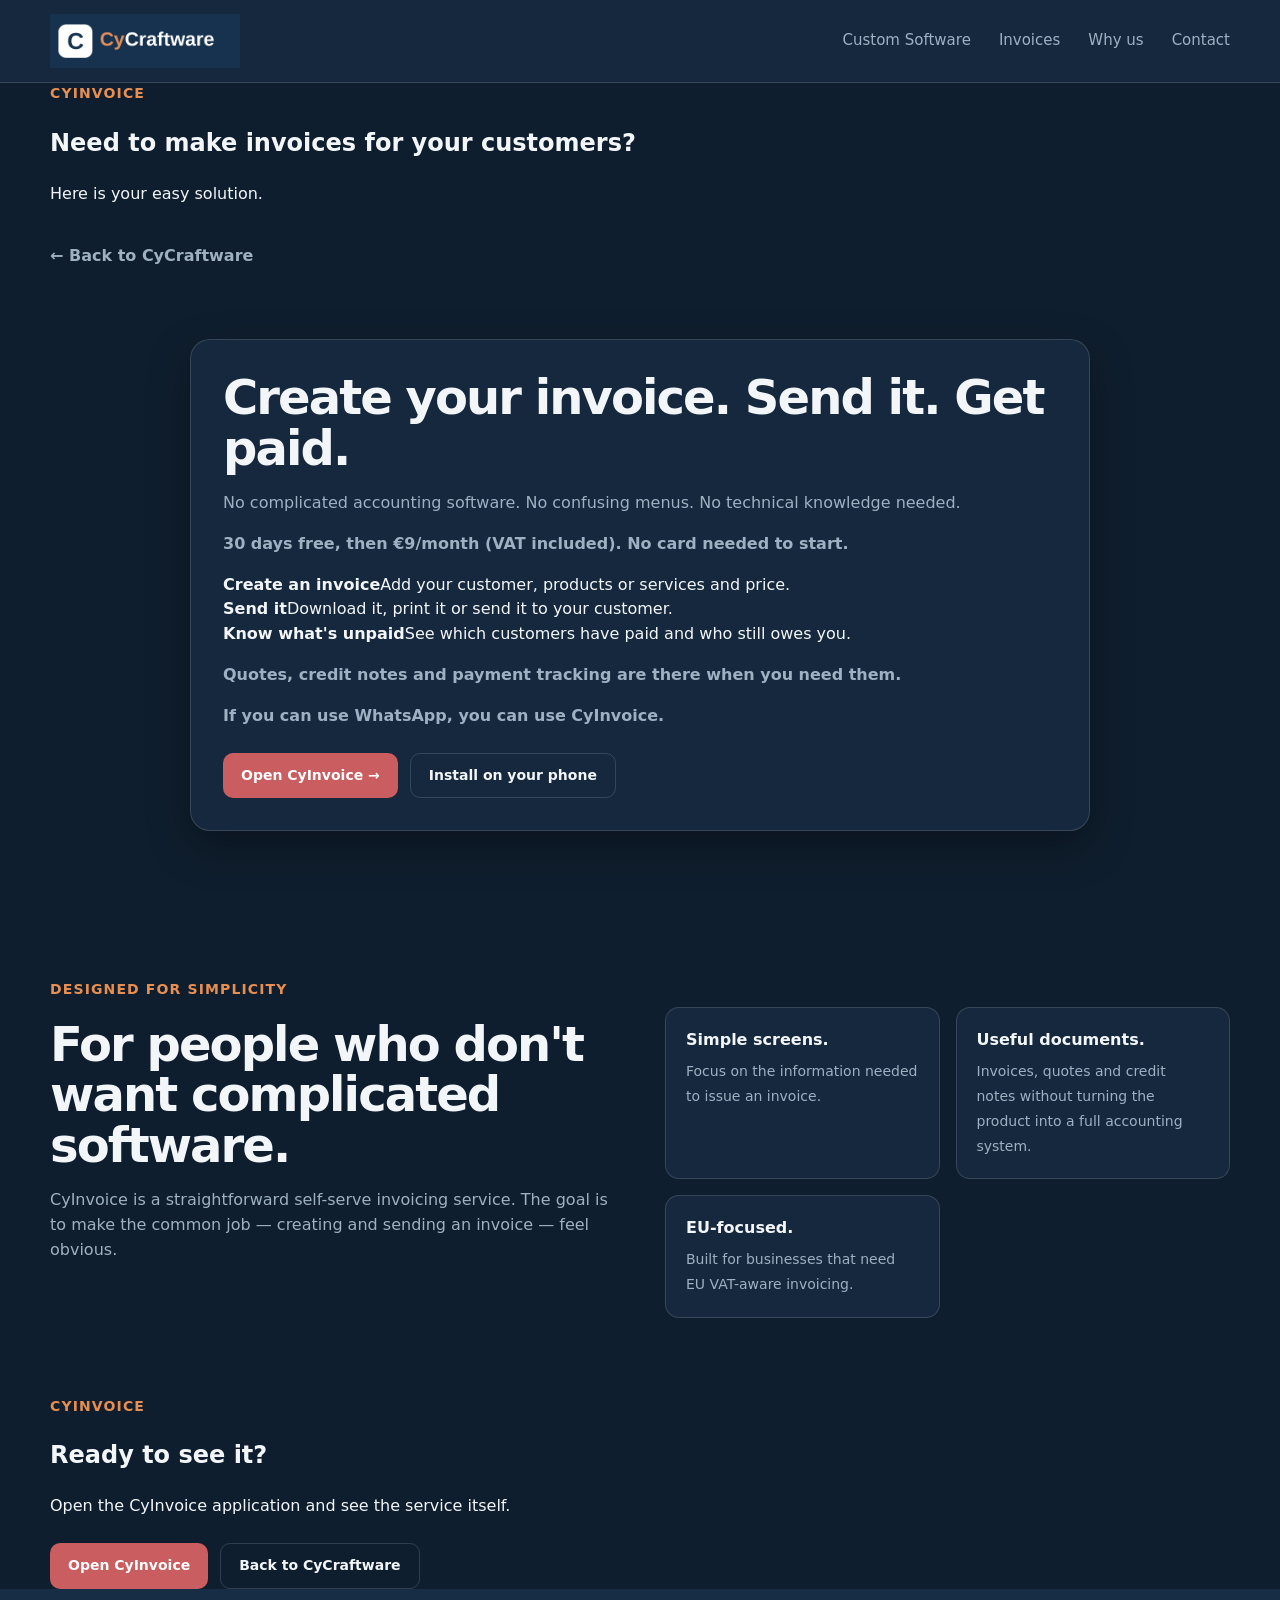
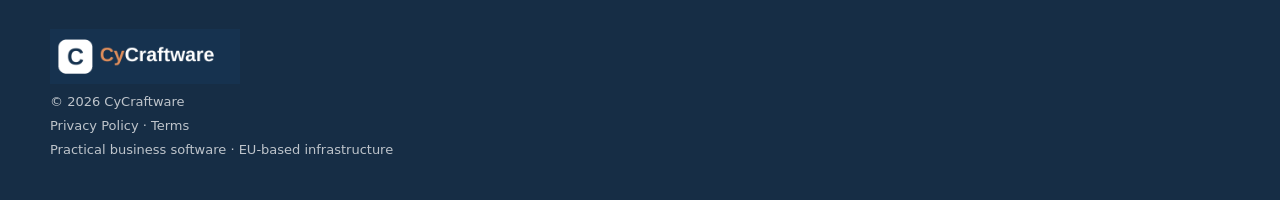
==== commit 5653448d: "CyInvoice: 30-day free trial, then EUR 9/month VAT included (page and Terms) Co-Authored-By: Claude " ====
--- a/clearinvoice.html
+++ b/clearinvoice.html
@@ -12,7 +12,7 @@
 <a class="back" href="index.html">← Back to CyCraftware</a></div></section>
 <section class="section invoice-section"><div class="wrap"><div class="invoice-box">
 <h2>Create your invoice. Send it. Get paid.</h2><p>No complicated accounting software. No confusing menus. No technical knowledge needed.</p>
-<p><strong>Free while we're starting. No card needed.</strong></p>
+<p><strong>30 days free, then €9/month (VAT included). No card needed to start.</strong></p>
 <div class="invoice-points"><div class="invoice-point"><strong>Create an invoice</strong><span>Add your customer, products or services and price.</span></div>
 <div class="invoice-point"><strong>Send it</strong><span>Download it, print it or send it to your customer.</span></div>
 <div class="invoice-point"><strong>Know what's unpaid</strong><span>See which customers have paid and who still owes you.</span></div></div>
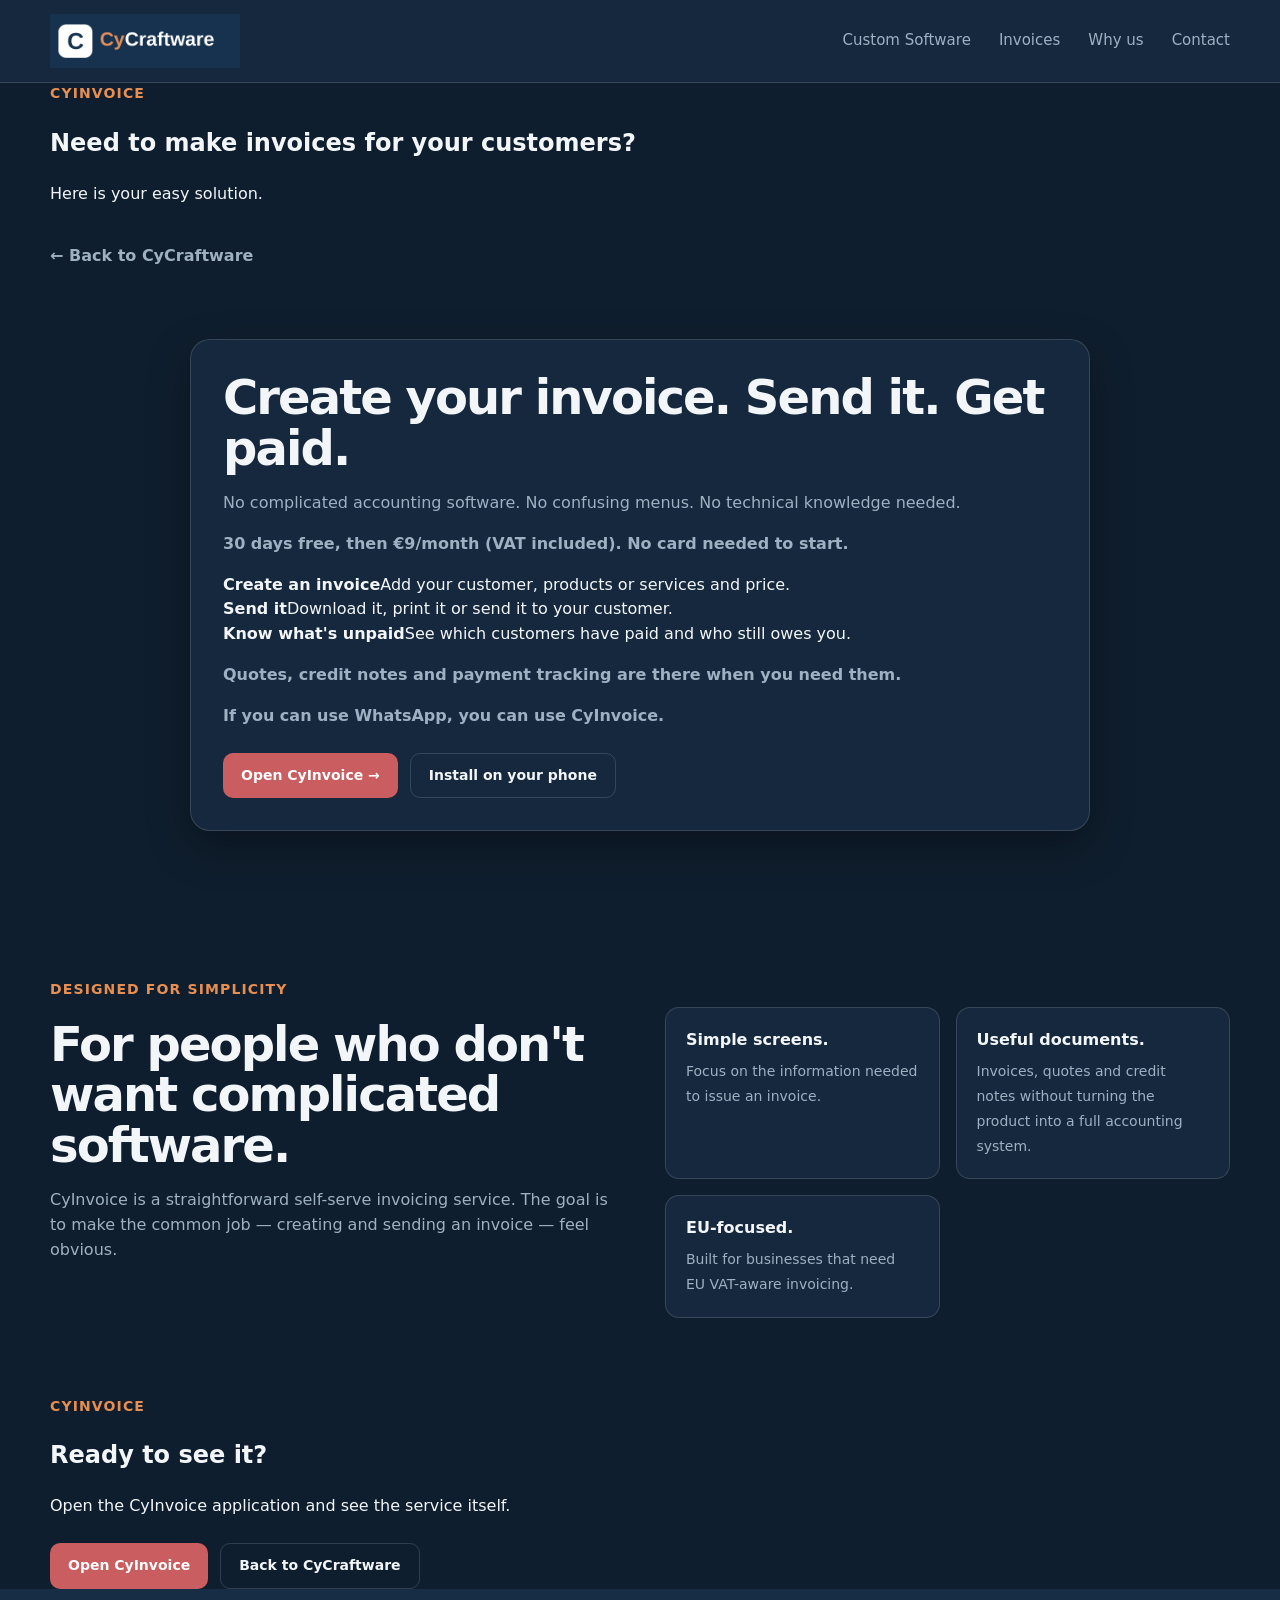
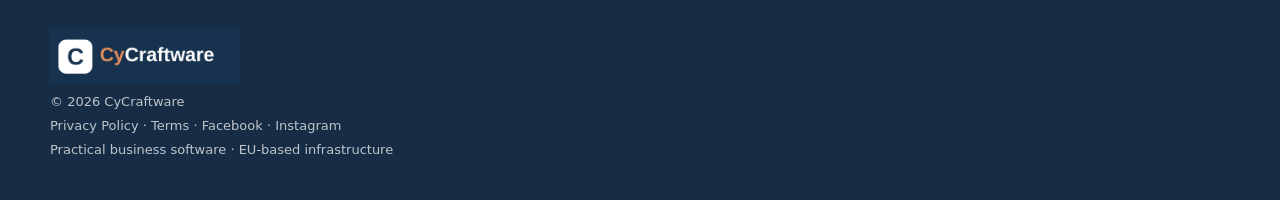
==== commit b105e681: "Footer: add Facebook and Instagram links on all pages Co-Authored-By: Claude Opus 5.5 <noreply@anthr" ====
--- a/clearinvoice.html
+++ b/clearinvoice.html
@@ -24,5 +24,5 @@
 <div class="features"><div class="feature"><strong>Simple screens.</strong><span>Focus on the information needed to issue an invoice.</span></div><div class="feature"><strong>Useful documents.</strong><span>Invoices, quotes and credit notes without turning the product into a full accounting system.</span></div><div class="feature"><strong>EU-focused.</strong><span>Built for businesses that need EU VAT-aware invoicing.</span></div></div></div></div></section>
 <section class="cta"><div class="wrap"><div class="eyebrow">CyInvoice</div><h2>Ready to see it?</h2><p>Open the CyInvoice application and see the service itself.</p><div class="actions"><a class="btn btn-terra" href="https://invoices.cycraftware.com">Open CyInvoice</a><a class="btn btn-light" href="index.html">Back to CyCraftware</a></div></div></section>
 </main>
-<footer class="footer"><div class="wrap"><img class="footer-logo" src="cycraftware-logo-reversed.png" alt="CyCraftware"><div class="footerrow"><span>© 2026 CyCraftware</span><span><a href="privacy.html">Privacy Policy</a> · <a href="terms.html">Terms</a></span><span>Practical business software · EU-based infrastructure</span></div></div></footer>
+<footer class="footer"><div class="wrap"><img class="footer-logo" src="cycraftware-logo-reversed.png" alt="CyCraftware"><div class="footerrow"><span>© 2026 CyCraftware</span><span><a href="privacy.html">Privacy Policy</a> · <a href="terms.html">Terms</a> · <a href="https://www.facebook.com/share/1QLHC13mrn/" target="_blank" rel="noopener">Facebook</a> · <a href="https://www.instagram.com/cycraftware/" target="_blank" rel="noopener">Instagram</a></span><span>Practical business software · EU-based infrastructure</span></div></div></footer>
 </body></html>
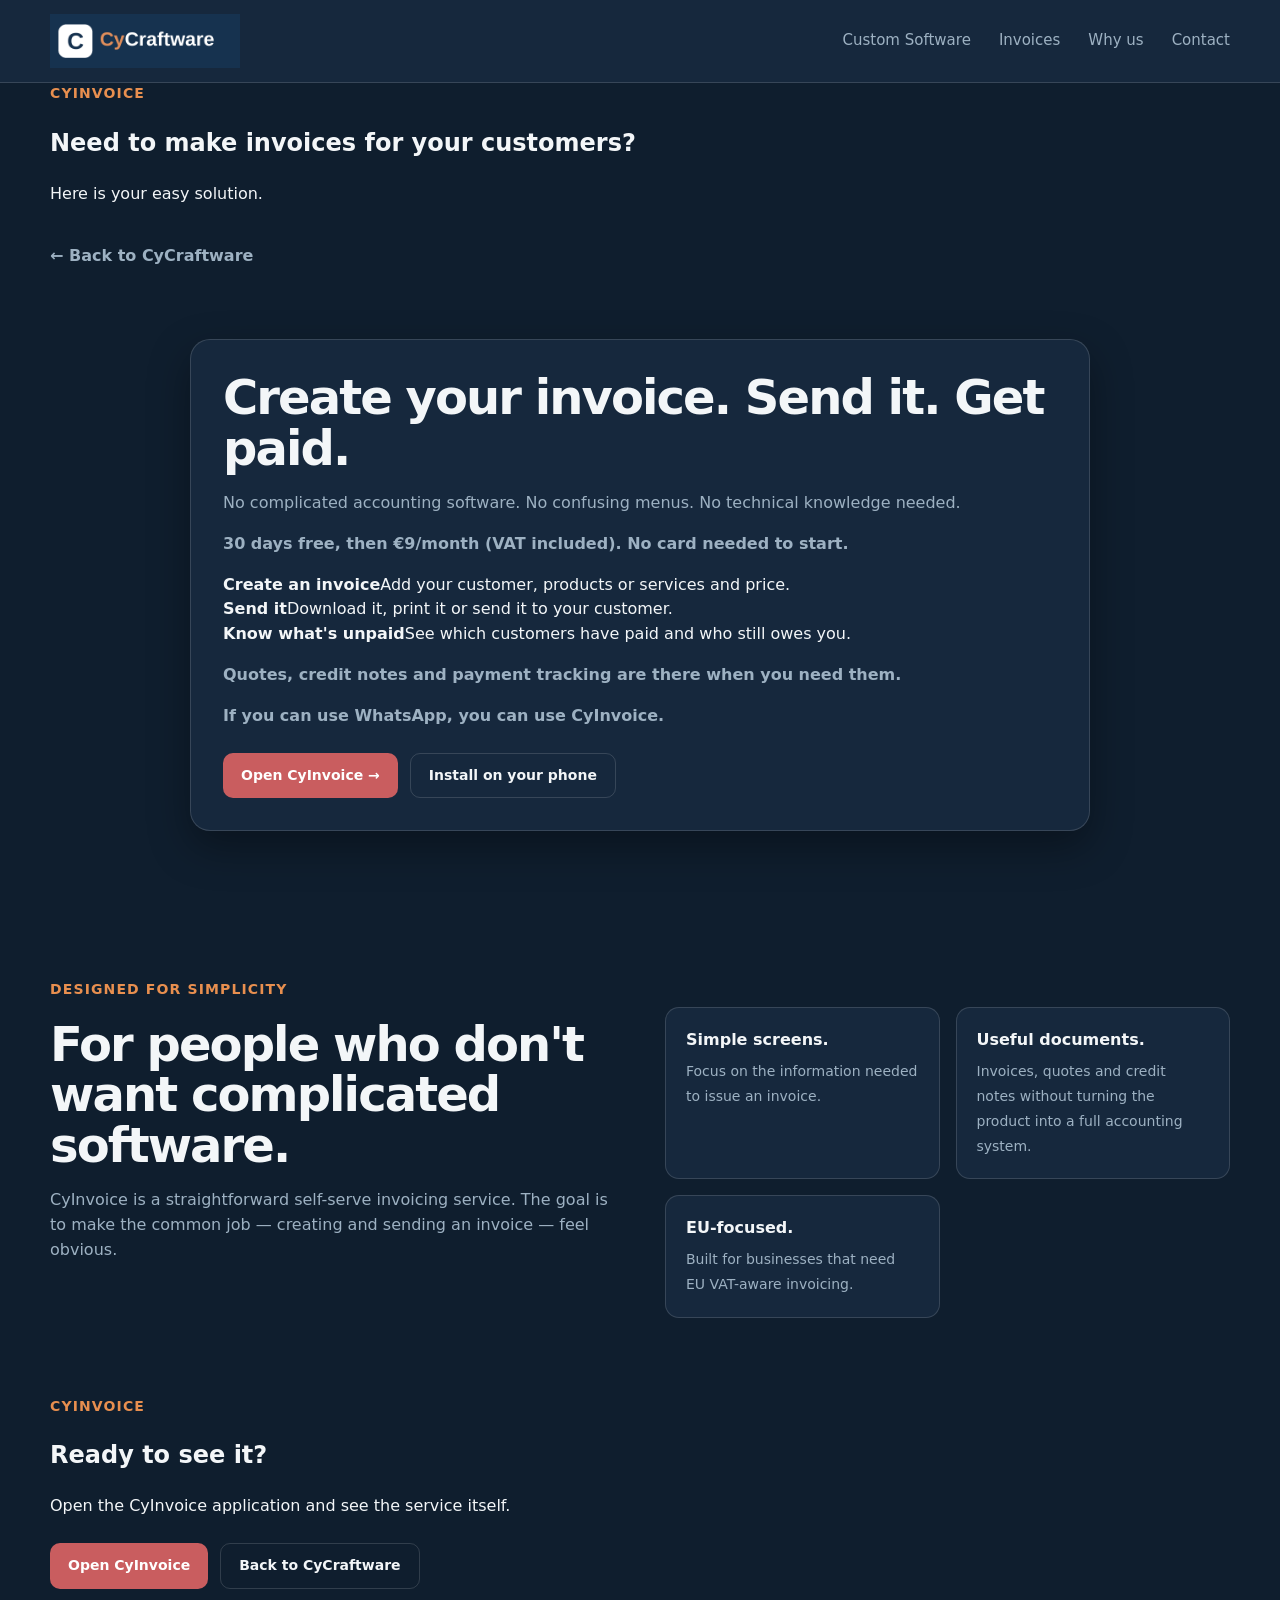
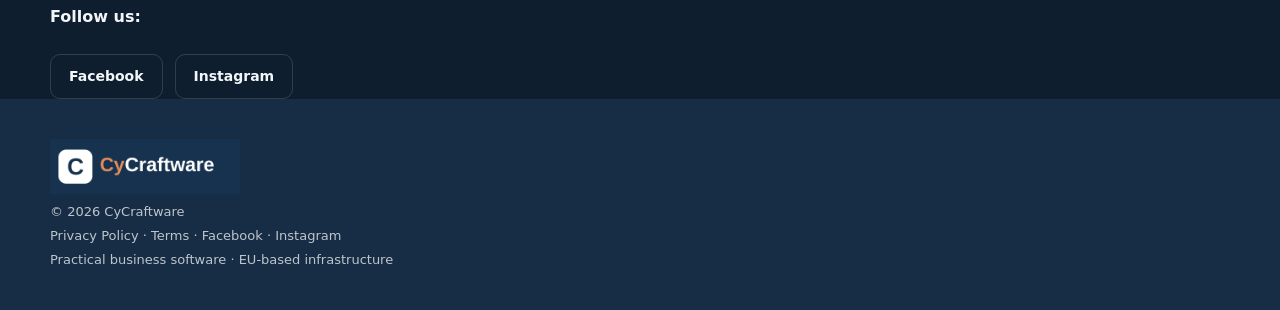
==== commit 1dd45260: "Add 'Follow us' Facebook and Instagram buttons to home contact section and CyInvoice page Co-Authore" ====
--- a/clearinvoice.html
+++ b/clearinvoice.html
@@ -22,7 +22,10 @@
 </div></div></section>
 <section class="section"><div class="wrap"><div class="split"><div><div class="eyebrow">Designed for simplicity</div><h2>For people who don't want complicated software.</h2><p class="lead">CyInvoice is a straightforward self-serve invoicing service. The goal is to make the common job — creating and sending an invoice — feel obvious.</p></div>
 <div class="features"><div class="feature"><strong>Simple screens.</strong><span>Focus on the information needed to issue an invoice.</span></div><div class="feature"><strong>Useful documents.</strong><span>Invoices, quotes and credit notes without turning the product into a full accounting system.</span></div><div class="feature"><strong>EU-focused.</strong><span>Built for businesses that need EU VAT-aware invoicing.</span></div></div></div></div></section>
-<section class="cta"><div class="wrap"><div class="eyebrow">CyInvoice</div><h2>Ready to see it?</h2><p>Open the CyInvoice application and see the service itself.</p><div class="actions"><a class="btn btn-terra" href="https://invoices.cycraftware.com">Open CyInvoice</a><a class="btn btn-light" href="index.html">Back to CyCraftware</a></div></div></section>
+<section class="cta"><div class="wrap"><div class="eyebrow">CyInvoice</div><h2>Ready to see it?</h2><p>Open the CyInvoice application and see the service itself.</p><div class="actions"><a class="btn btn-terra" href="https://invoices.cycraftware.com">Open CyInvoice</a><a class="btn btn-light" href="index.html">Back to CyCraftware</a></div>
+<p><strong>Follow us:</strong></p>
+<div class="actions"><a class="btn btn-light" href="https://www.facebook.com/share/1QLHC13mrn/" target="_blank" rel="noopener">Facebook</a><a class="btn btn-light" href="https://www.instagram.com/cycraftware/" target="_blank" rel="noopener">Instagram</a></div>
+</div></section>
 </main>
 <footer class="footer"><div class="wrap"><img class="footer-logo" src="cycraftware-logo-reversed.png" alt="CyCraftware"><div class="footerrow"><span>© 2026 CyCraftware</span><span><a href="privacy.html">Privacy Policy</a> · <a href="terms.html">Terms</a> · <a href="https://www.facebook.com/share/1QLHC13mrn/" target="_blank" rel="noopener">Facebook</a> · <a href="https://www.instagram.com/cycraftware/" target="_blank" rel="noopener">Instagram</a></span><span>Practical business software · EU-based infrastructure</span></div></div></footer>
 </body></html>
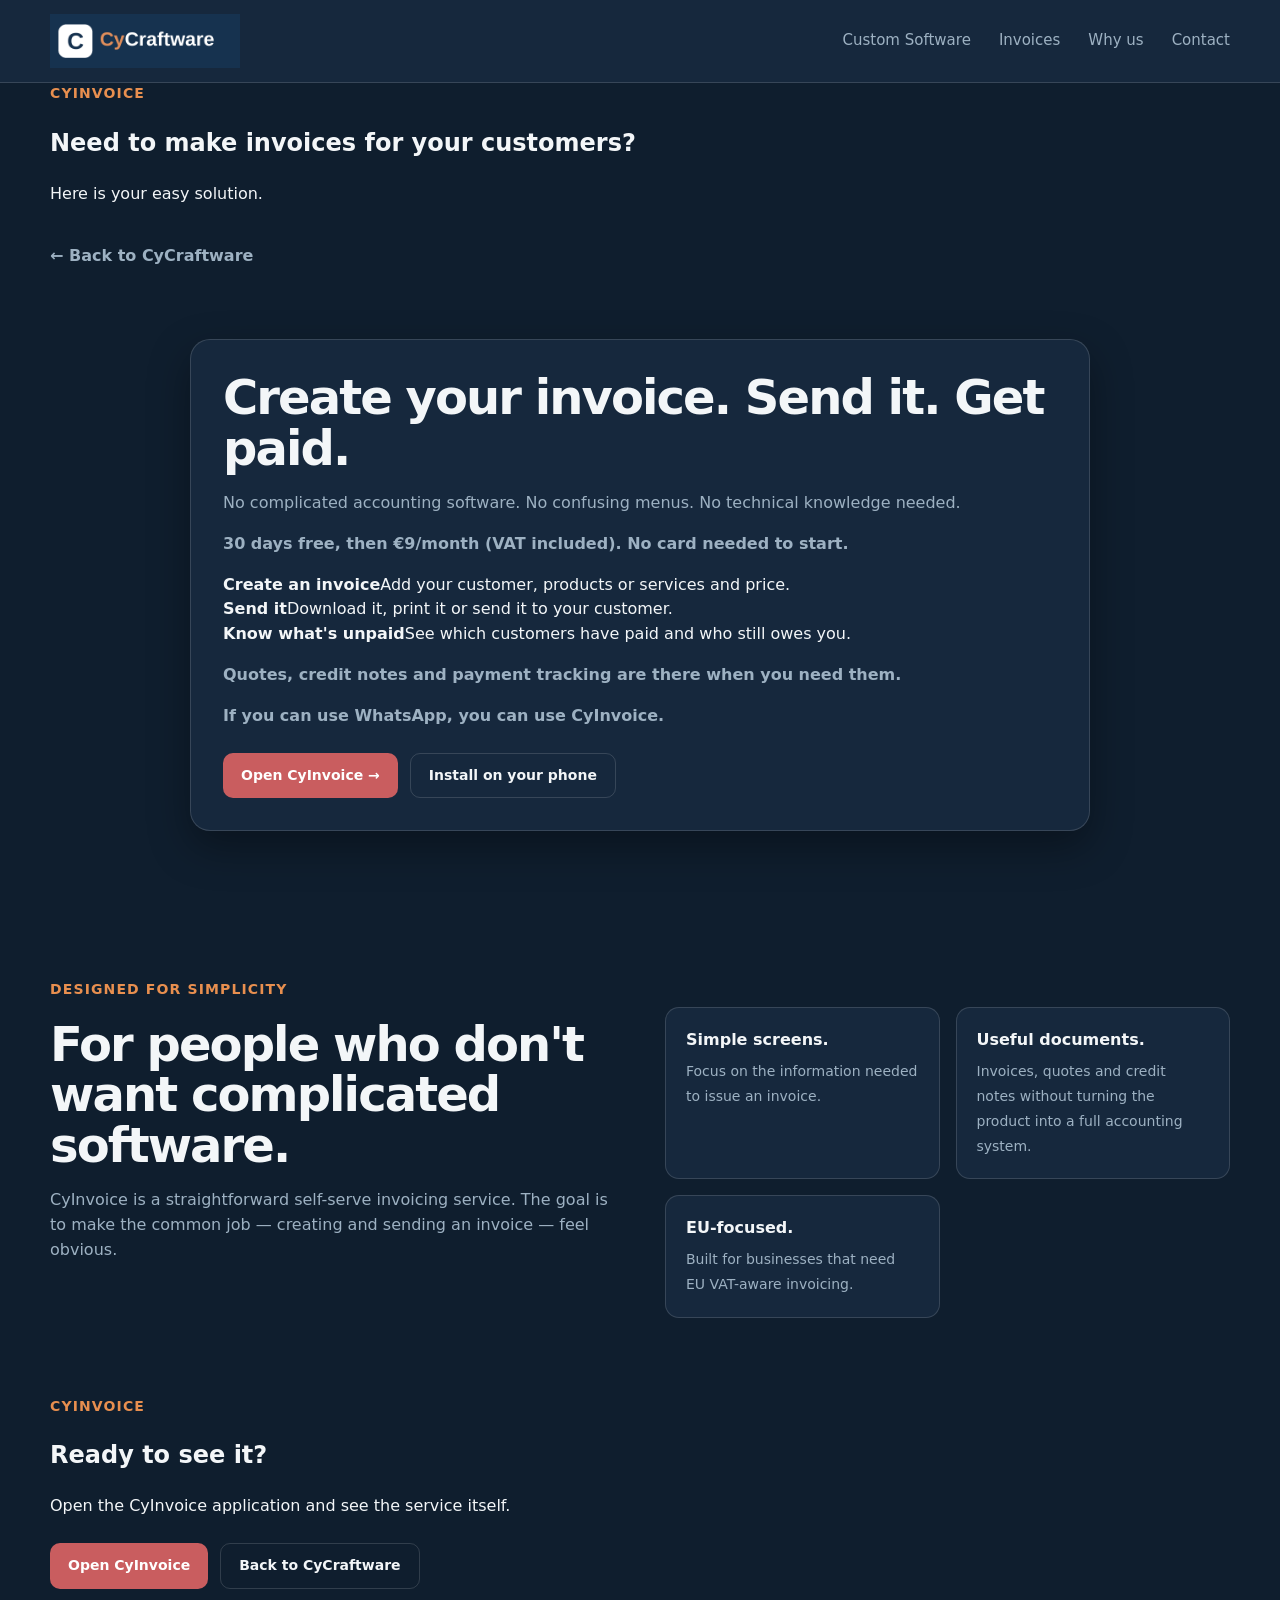
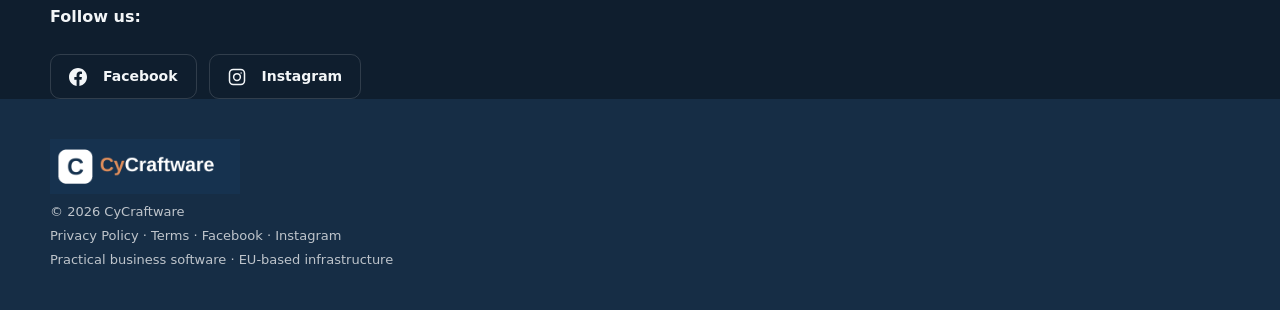
==== commit 06f943ce: "Follow us buttons: add Facebook and Instagram icons Co-Authored-By: Claude Opus 5.5 <noreply@anthrop" ====
--- a/clearinvoice.html
+++ b/clearinvoice.html
@@ -24,7 +24,7 @@
 <div class="features"><div class="feature"><strong>Simple screens.</strong><span>Focus on the information needed to issue an invoice.</span></div><div class="feature"><strong>Useful documents.</strong><span>Invoices, quotes and credit notes without turning the product into a full accounting system.</span></div><div class="feature"><strong>EU-focused.</strong><span>Built for businesses that need EU VAT-aware invoicing.</span></div></div></div></div></section>
 <section class="cta"><div class="wrap"><div class="eyebrow">CyInvoice</div><h2>Ready to see it?</h2><p>Open the CyInvoice application and see the service itself.</p><div class="actions"><a class="btn btn-terra" href="https://invoices.cycraftware.com">Open CyInvoice</a><a class="btn btn-light" href="index.html">Back to CyCraftware</a></div>
 <p><strong>Follow us:</strong></p>
-<div class="actions"><a class="btn btn-light" href="https://www.facebook.com/share/1QLHC13mrn/" target="_blank" rel="noopener">Facebook</a><a class="btn btn-light" href="https://www.instagram.com/cycraftware/" target="_blank" rel="noopener">Instagram</a></div>
+<div class="actions"><a class="btn btn-light" href="https://www.facebook.com/share/1QLHC13mrn/" target="_blank" rel="noopener"><svg width="18" height="18" viewBox="0 0 24 24" fill="currentColor" aria-hidden="true" style="vertical-align:-3px;margin-right:8px"><path d="M24 12.07C24 5.41 18.63 0 12 0S0 5.4 0 12.07C0 18.1 4.39 23.1 10.13 24v-8.44H7.08v-3.49h3.04V9.41c0-3.02 1.8-4.7 4.54-4.7 1.31 0 2.68.24 2.68.24v2.97h-1.5c-1.5 0-1.96.93-1.96 1.89v2.26h3.32l-.53 3.5h-2.8V24C19.62 23.1 24 18.1 24 12.07"/></svg>Facebook</a><a class="btn btn-light" href="https://www.instagram.com/cycraftware/" target="_blank" rel="noopener"><svg width="18" height="18" viewBox="0 0 24 24" fill="none" stroke="currentColor" stroke-width="2" aria-hidden="true" style="vertical-align:-3px;margin-right:8px"><rect x="2" y="2" width="20" height="20" rx="5"/><circle cx="12" cy="12" r="4.5"/><circle cx="17.5" cy="6.5" r="1" fill="currentColor" stroke="none"/></svg>Instagram</a></div>
 </div></section>
 </main>
 <footer class="footer"><div class="wrap"><img class="footer-logo" src="cycraftware-logo-reversed.png" alt="CyCraftware"><div class="footerrow"><span>© 2026 CyCraftware</span><span><a href="privacy.html">Privacy Policy</a> · <a href="terms.html">Terms</a> · <a href="https://www.facebook.com/share/1QLHC13mrn/" target="_blank" rel="noopener">Facebook</a> · <a href="https://www.instagram.com/cycraftware/" target="_blank" rel="noopener">Instagram</a></span><span>Practical business software · EU-based infrastructure</span></div></div></footer>
